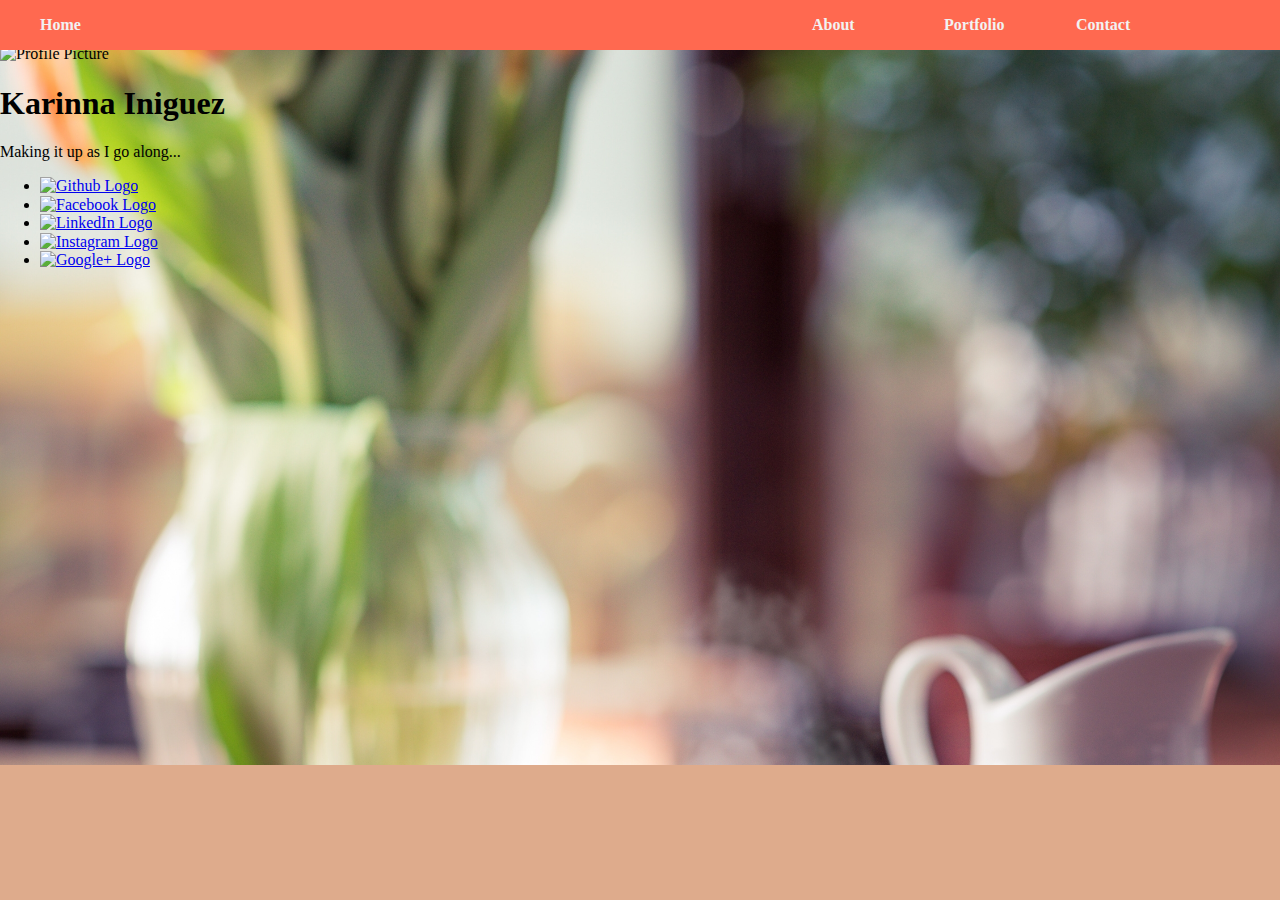
==== index.html @ 583b1641 "Add nav bar and header content and style" ====
<!DOCTYPE html>
<html>
<head>
  <meta charset="utf-8">
  <title>Karinna Iniguez</title>
  <link rel="stylesheet" href="styles/normalize.css">
  <link rel="stylesheet" href="styles/style.css">
</head>
<body>

  <!-- ~~~~~~~~~~~~~~~~ HEADER ~~~~~~~~~~~~~~~~ -->
  <header>

    <img src="http://via.placeholder.com/200x200" alt="Profile Picture">

    <h1>Karinna Iniguez</h1>
    <p>Making it up as I go along...</p>
<!--         SOCIAL MEDIA          -->
    <ul>
      <li>
        <a href="https://github.com/"><img src="http://via.placeholder.com/20x20" alt="Github Logo"></a>
      </li>
      <li>
        <a href="http://facebook.com"><img src="http://via.placeholder.com/20x20" alt="Facebook Logo"></a>
      </li>
      <li>
        <a href="http://linkedin.com"><img src="http://via.placeholder.com/20x20" alt="LinkedIn Logo"></a>
      </li>
      <li>
        <a href="http://instagram.com"><img src="http://via.placeholder.com/20x20" alt="Instagram Logo"></a>
      </li>
      <li>
        <a href="https://plus.google.com/"><img src="http://via.placeholder.com/20x20" alt="Google+ Logo"></a>
      </li>

    </ul>

  </header>


  <!-- ~~~~~~~~~~~~~~~~ NAV ~~~~~~~~~~~~~~~~ -->

  <nav>
    <ul>
      <li>
        <a href="index.html">Home</a>
      </li>
      <li>
        <a href="">About</a>
      </li>
      <li>
        <a href="content/portfolio.html">Portfolio</a>
      </li>
      <li>
        <a href="">Contact</a>
      </li>
    </ul>
  </nav>


  <!-- ~~~~~~~~~~~~~~~~ MAIN ~~~~~~~~~~~~~~~~ -->

  <main>

  </main>

  <!-- ~~~~~~~~~~~~~~~~ FOOTER ~~~~~~~~~~~~~~~~ -->

  <footer>

  </footer>

</body>
</html>
---- styles/style.css ----
/* THIS IS FOR THE WHOLE BODY */

body {
  background-color: #DEAB8C;
}


/* THIS IS FOR THE TOP NAVIGATION BAR */

nav {
  background-color: #FF6950;
  color: #F2F2F2;
  position: fixed;
  top: 0;
  width: 100vw;
}

nav ul {
  list-style-type: none;
}

nav li {
  display: inline-block;
  width: 10vw;
}

nav li a {
  color: #F2F2F2;
  font-weight: bold;
  text-decoration: none;
}

nav li:first-child {
  width: 60vw;
}

/* THIS IS FOR THE HEADER */

header {
  padding-top: 5vh;
  background: #DEAB8C url("../img/background_hero.jpg");
  background-position: center;
  background-size: cover;
  background-attachment: fixed;
  height: 80vh;
}
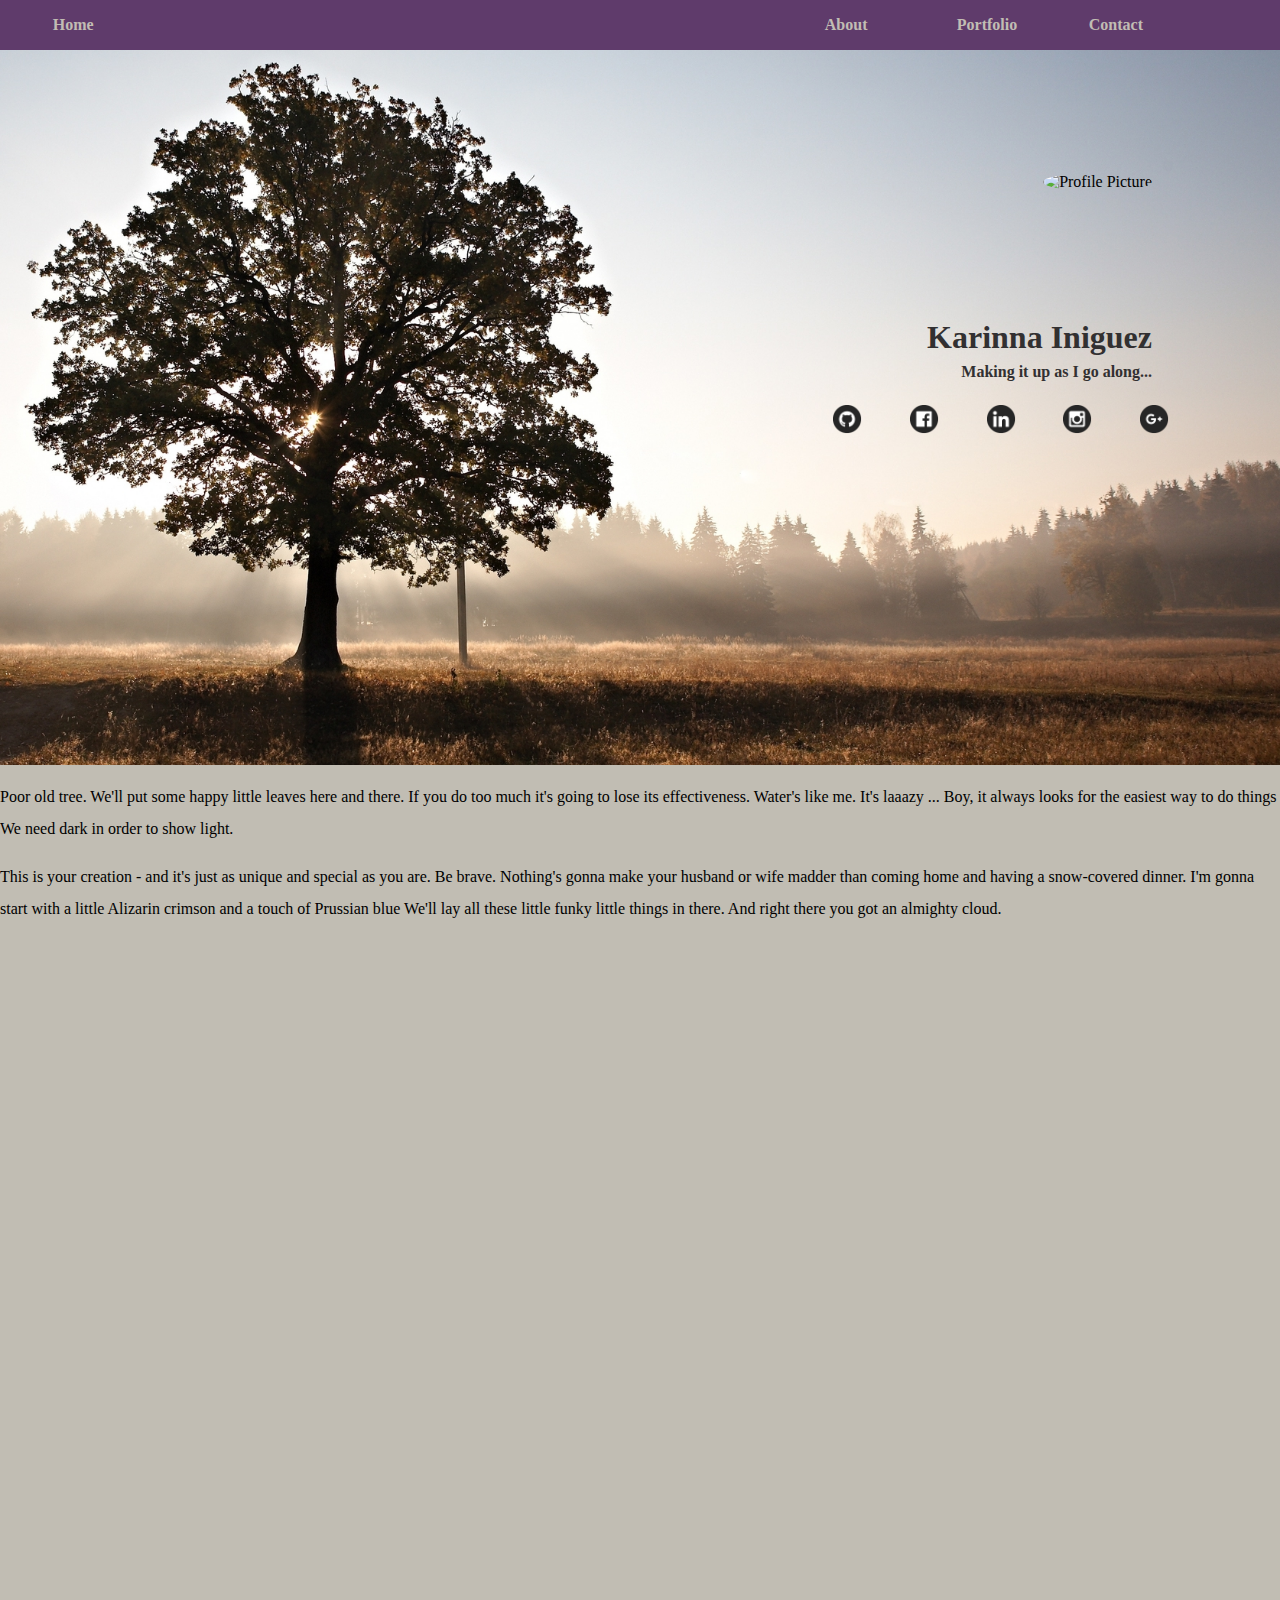
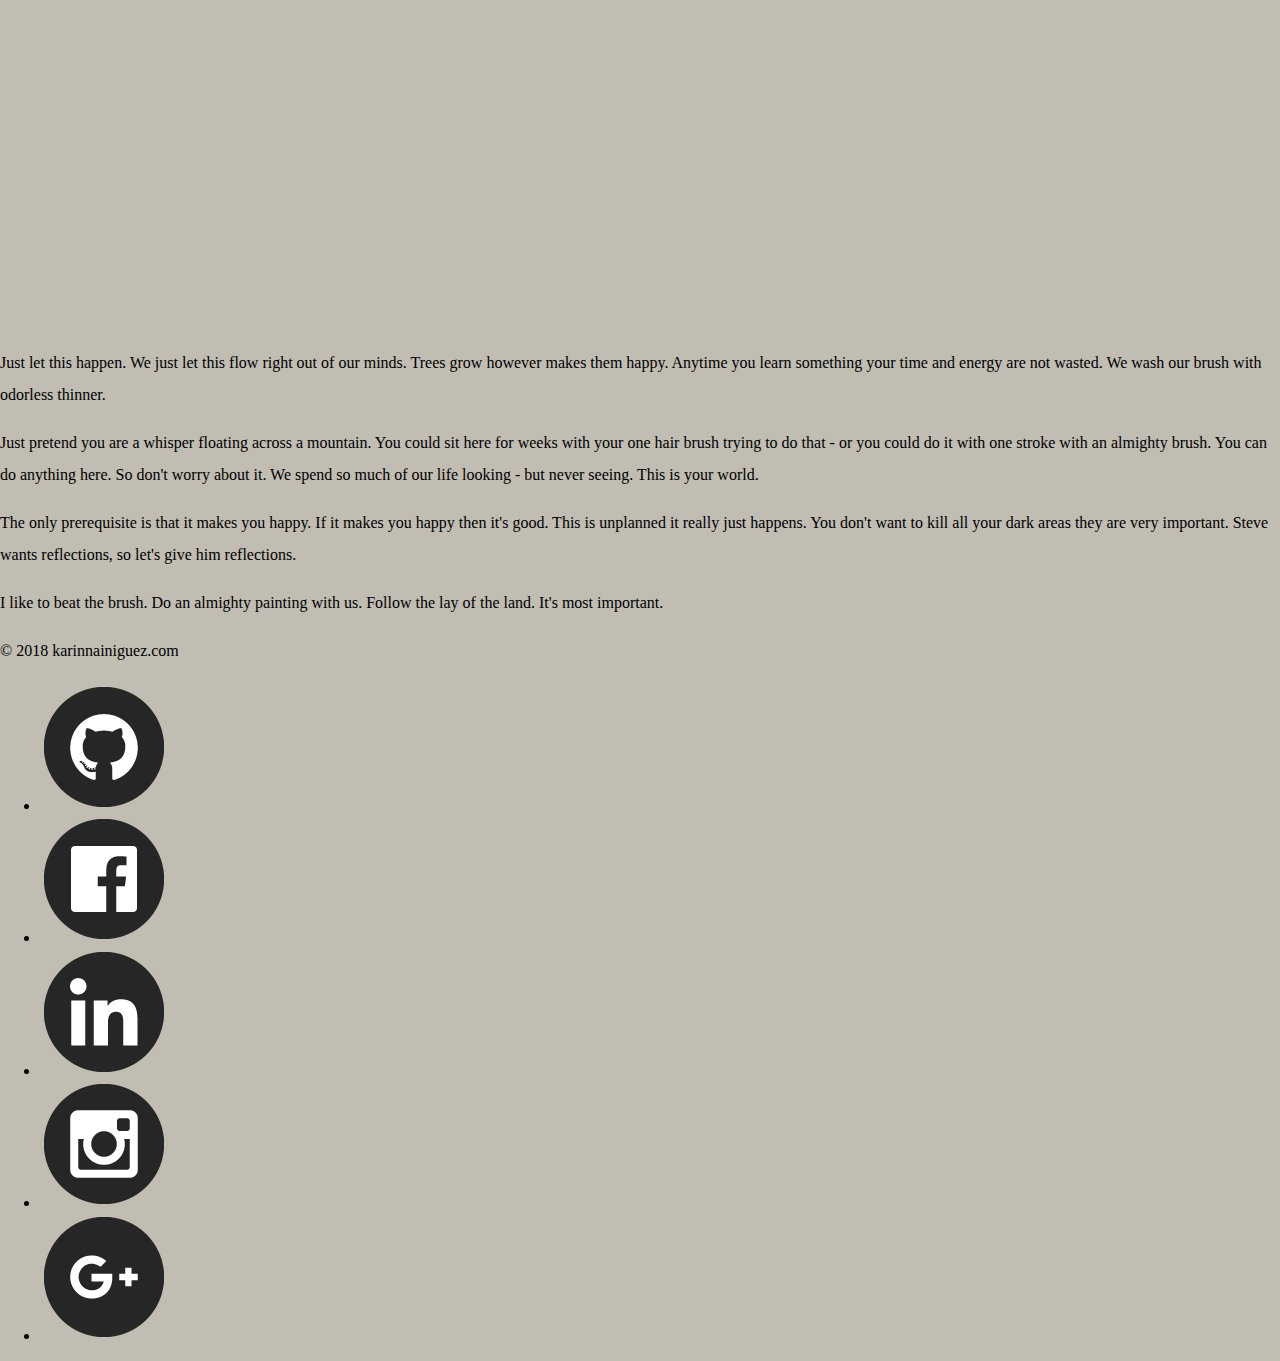
==== commit 801f2fea: "Add social media icons and format them in header" ====
--- a/index.html
+++ b/index.html
@@ -15,22 +15,22 @@
 
     <h1>Karinna Iniguez</h1>
     <p>Making it up as I go along...</p>
-<!--         SOCIAL MEDIA          -->
-    <ul>
+    <!--         SOCIAL MEDIA          -->
+    <ul class="social">
       <li>
-        <a href="https://github.com/"><img src="http://via.placeholder.com/20x20" alt="Github Logo"></a>
+        <a href="https://github.com/"><img src="img/Github.png" alt="Github Logo"></a>
       </li>
       <li>
-        <a href="http://facebook.com"><img src="http://via.placeholder.com/20x20" alt="Facebook Logo"></a>
+        <a href="http://facebook.com"><img src="img/Facebook.png" alt="Facebook Logo"></a>
       </li>
       <li>
-        <a href="http://linkedin.com"><img src="http://via.placeholder.com/20x20" alt="LinkedIn Logo"></a>
+        <a href="http://linkedin.com"><img src="img/Linkedin.png" alt="LinkedIn Logo"></a>
       </li>
       <li>
-        <a href="http://instagram.com"><img src="http://via.placeholder.com/20x20" alt="Instagram Logo"></a>
+        <a href="http://instagram.com"><img src="img/Instagram.png" alt="Instagram Logo"></a>
       </li>
       <li>
-        <a href="https://plus.google.com/"><img src="http://via.placeholder.com/20x20" alt="Google+ Logo"></a>
+        <a href="https://plus.google.com/"><img src="img/Google+.png" alt="Google+ Logo"></a>
       </li>
 
     </ul>
@@ -61,12 +61,46 @@
   <!-- ~~~~~~~~~~~~~~~~ MAIN ~~~~~~~~~~~~~~~~ -->
 
   <main>
+    <p>Poor old tree. We'll put some happy little leaves here and there. If you do too much it's going to lose its effectiveness. Water's like me. It's laaazy ... Boy, it always looks for the easiest way to do things We need dark in order to show light.</p>
+
+    <p>This is your creation - and it's just as unique and special as you are. Be brave. Nothing's gonna make your husband or wife madder than coming home and having a snow-covered dinner. I'm gonna start with a little Alizarin crimson and a touch of Prussian blue We'll lay all these little funky little things in there. And right there you got an almighty cloud.</p>
+
+    <div id="picture">
+
+    </div>
+
+    <p>Just let this happen. We just let this flow right out of our minds. Trees grow however makes them happy. Anytime you learn something your time and energy are not wasted. We wash our brush with odorless thinner.</p>
+
+    <p>Just pretend you are a whisper floating across a mountain. You could sit here for weeks with your one hair brush trying to do that - or you could do it with one stroke with an almighty brush. You can do anything here. So don't worry about it. We spend so much of our life looking - but never seeing. This is your world.</p>
+
+    <p>The only prerequisite is that it makes you happy. If it makes you happy then it's good. This is unplanned it really just happens. You don't want to kill all your dark areas they are very important. Steve wants reflections, so let's give him reflections.</p>
+
+    <p>I like to beat the brush. Do an almighty painting with us. Follow the lay of the land. It's most important.</p>
 
   </main>
 
   <!-- ~~~~~~~~~~~~~~~~ FOOTER ~~~~~~~~~~~~~~~~ -->
 
   <footer>
+    <p>&copy; 2018 karinnainiguez.com</p>
+    <ul class="social">
+      <li>
+        <a href="https://github.com/"><img src="img/Github.png" alt="Github Logo"></a>
+      </li>
+      <li>
+        <a href="http://facebook.com"><img src="img/Facebook.png" alt="Facebook Logo"></a>
+      </li>
+      <li>
+        <a href="http://linkedin.com"><img src="img/Linkedin.png" alt="LinkedIn Logo"></a>
+      </li>
+      <li>
+        <a href="http://instagram.com"><img src="img/Instagram.png" alt="Instagram Logo"></a>
+      </li>
+      <li>
+        <a href="https://plus.google.com/"><img src="img/Google+.png" alt="Google+ Logo"></a>
+      </li>
+
+    </ul>
 
   </footer>
 
--- a/styles/style.css
+++ b/styles/style.css
@@ -1,15 +1,15 @@
 /* THIS IS FOR THE WHOLE BODY */
 
 body {
-  background-color: #DEAB8C;
+  background-color: #C1BDB3;
 }
 
 
 /* THIS IS FOR THE TOP NAVIGATION BAR */
 
 nav {
-  background-color: #FF6950;
-  color: #F2F2F2;
+  background-color: #5F3B6B;
+  color: #C1BDB3;
   position: fixed;
   top: 0;
   width: 100vw;
@@ -25,22 +25,86 @@
 }
 
 nav li a {
-  color: #F2F2F2;
+  color: #C1BDB3;
   font-weight: bold;
   text-decoration: none;
+  padding: 1vw;
 }
 
 nav li:first-child {
   width: 60vw;
 }
 
+nav li a:hover {
+  color: #5F3B6B;
+  background-color: #C1BDB3;
+}
+
 /* THIS IS FOR THE HEADER */
 
 header {
   padding-top: 5vh;
-  background: #DEAB8C url("../img/background_hero.jpg");
+  background: #C1BDB3 url("../img/background_hero.jpg");
   background-position: center;
   background-size: cover;
   background-attachment: fixed;
   height: 80vh;
+  display: flex;
+  flex-direction: column;
+  justify-content: flex-start;
+  align-items: flex-end;
 }
+
+header img {
+  border-radius: 50%;
+  margin: 10vw;
+
+}
+
+header h1 {
+  color: #323031;
+  border-radius: 35%;
+  margin: 0 10vw;
+}
+
+header p {
+  color: #323031;
+  font-weight: bold;
+  border-radius: 35%;
+  margin: 0 10vw;
+}
+
+/* Social Media Icons */
+
+header ul {
+  list-style-type: none;
+  width: 30vw;
+  padding: 0 5vw 0 60vw;
+  display: grid;
+  grid-template-columns: repeat(5, 1fr)
+
+}
+
+header ul li {
+  display: inline-block;
+}
+
+header ul li img {
+  max-width: 30px;
+  margin: 0;
+}
+
+
+/* Second picture scroll */
+
+#picture {
+  height: 110vh;
+  background: url("../img/second_image.jpg");
+  background-position: center;
+  background-size: cover;
+  background-attachment: fixed;
+}
+
+p {
+  line-height: 2em;
+}
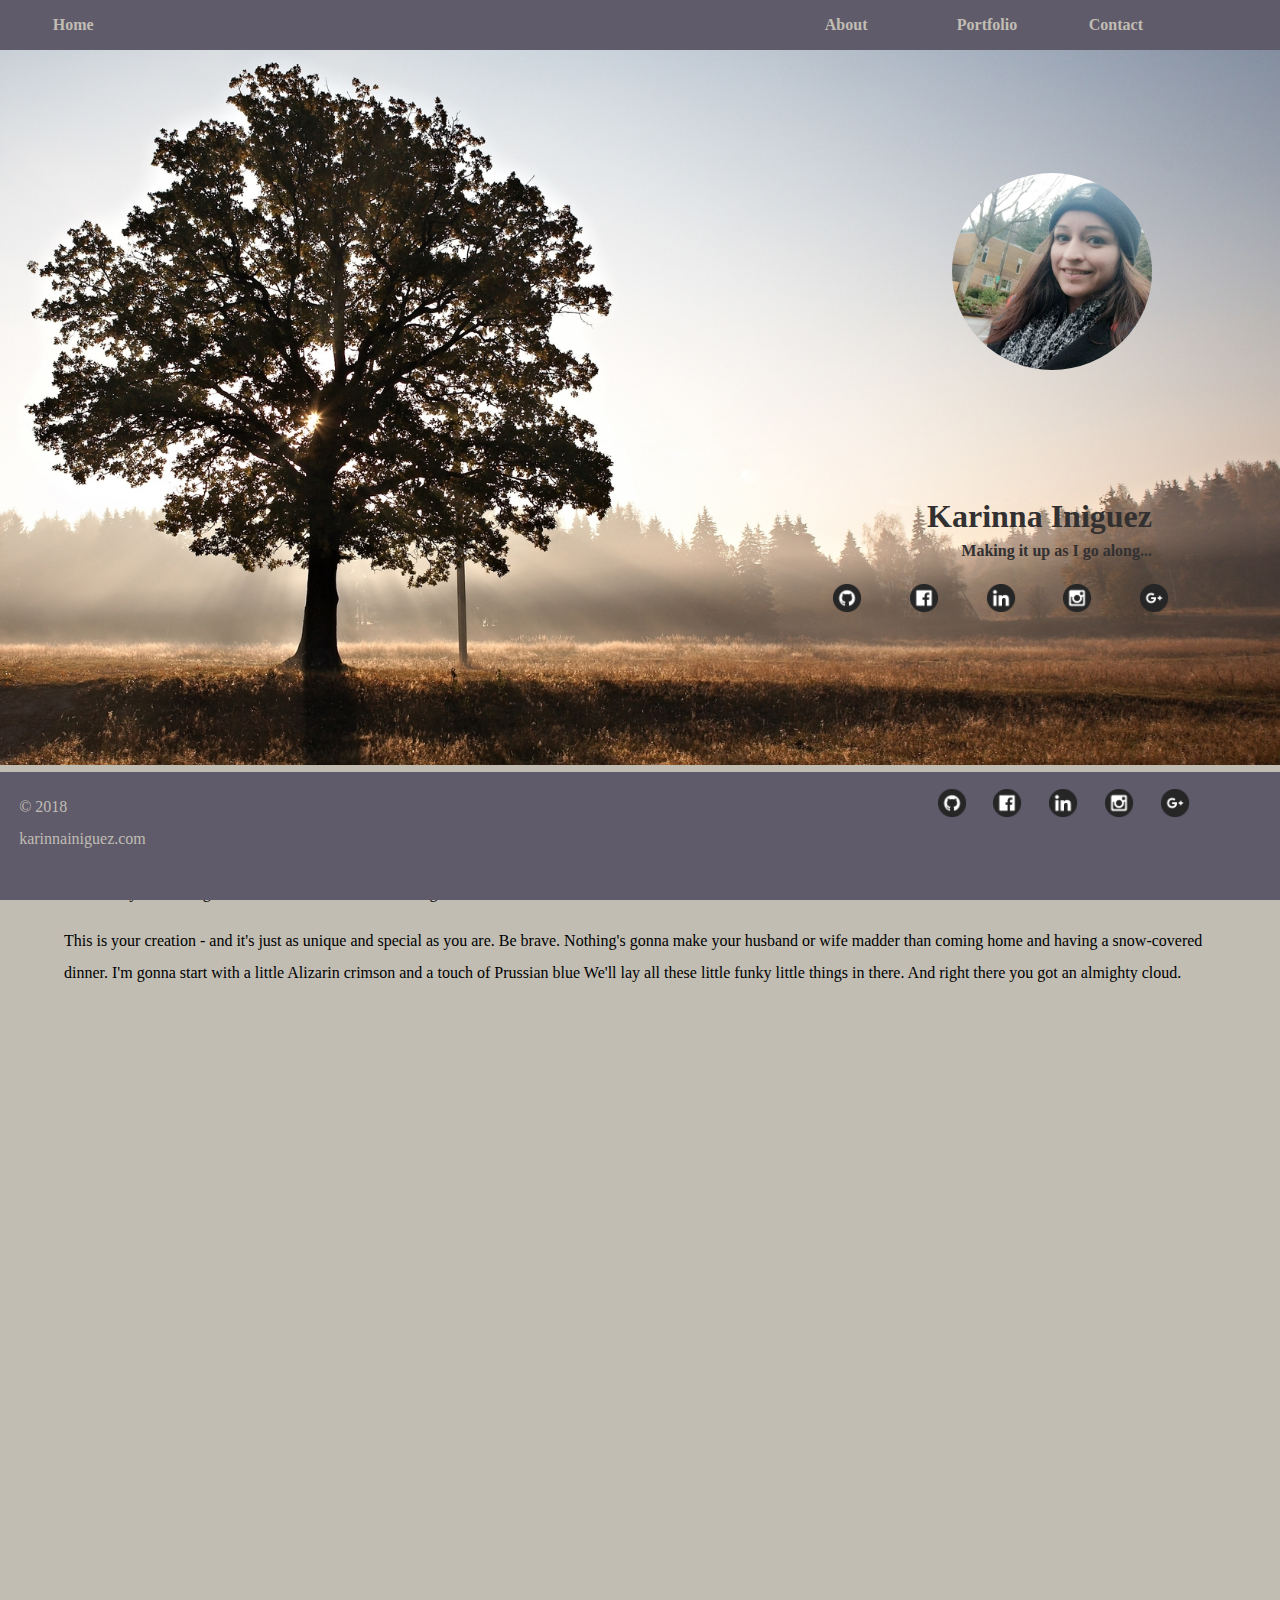
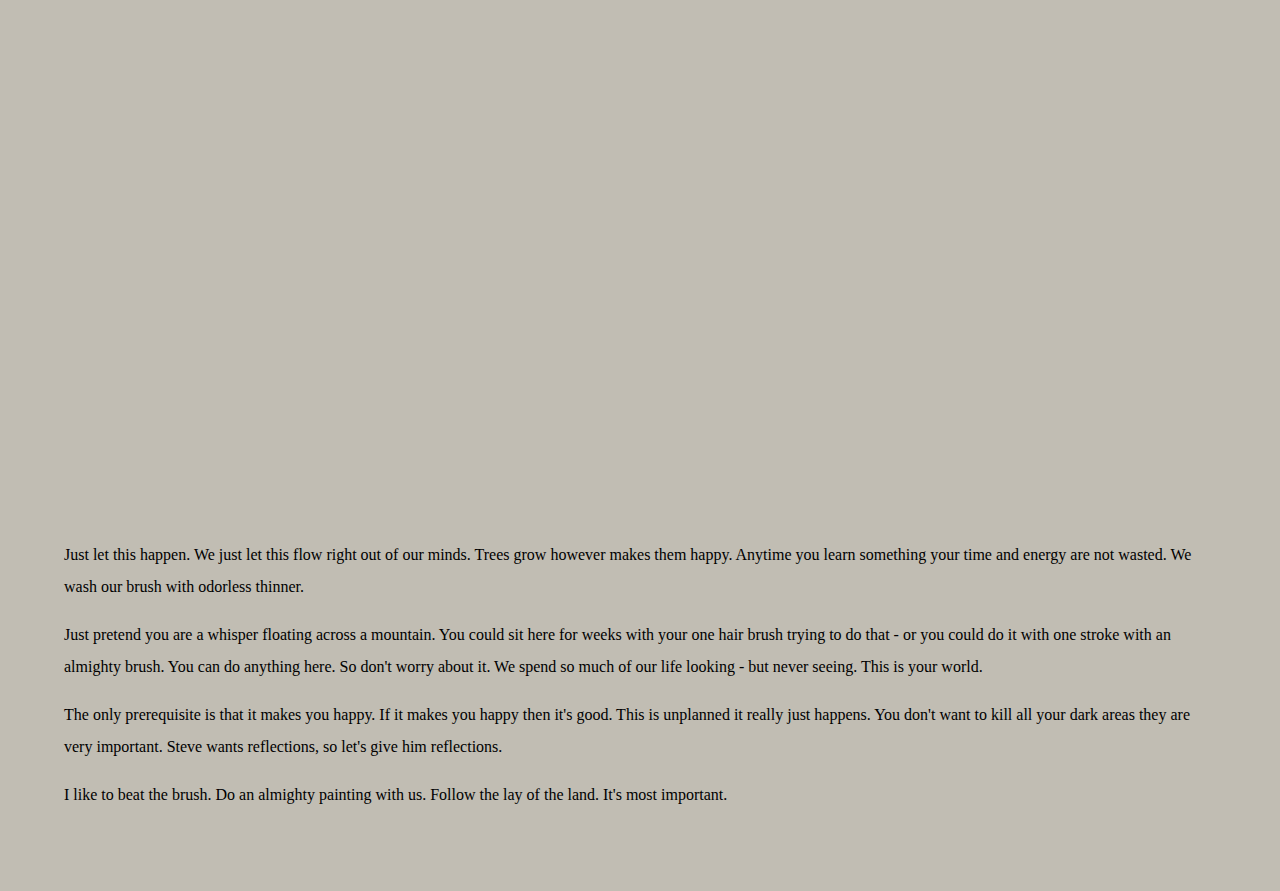
==== commit 8c5cbb91: "Add and format footer content in index file" ====
--- a/index.html
+++ b/index.html
@@ -11,7 +11,7 @@
   <!-- ~~~~~~~~~~~~~~~~ HEADER ~~~~~~~~~~~~~~~~ -->
   <header>
 
-    <img src="http://via.placeholder.com/200x200" alt="Profile Picture">
+    <img src="img/first_week_seattle.jpg" alt="Profile Picture">
 
     <h1>Karinna Iniguez</h1>
     <p>Making it up as I go along...</p>
@@ -61,21 +61,27 @@
   <!-- ~~~~~~~~~~~~~~~~ MAIN ~~~~~~~~~~~~~~~~ -->
 
   <main>
-    <p>Poor old tree. We'll put some happy little leaves here and there. If you do too much it's going to lose its effectiveness. Water's like me. It's laaazy ... Boy, it always looks for the easiest way to do things We need dark in order to show light.</p>
+    <section>
+      <p>Poor old tree. We'll put some happy little leaves here and there. If you do too much it's going to lose its effectiveness. Water's like me. It's laaazy ... Boy, it always looks for the easiest way to do things We need dark in order to show light.</p>
 
-    <p>This is your creation - and it's just as unique and special as you are. Be brave. Nothing's gonna make your husband or wife madder than coming home and having a snow-covered dinner. I'm gonna start with a little Alizarin crimson and a touch of Prussian blue We'll lay all these little funky little things in there. And right there you got an almighty cloud.</p>
+      <p>This is your creation - and it's just as unique and special as you are. Be brave. Nothing's gonna make your husband or wife madder than coming home and having a snow-covered dinner. I'm gonna start with a little Alizarin crimson and a touch of Prussian blue We'll lay all these little funky little things in there. And right there you got an almighty cloud.</p>
+    </section>
 
     <div id="picture">
 
     </div>
 
-    <p>Just let this happen. We just let this flow right out of our minds. Trees grow however makes them happy. Anytime you learn something your time and energy are not wasted. We wash our brush with odorless thinner.</p>
 
-    <p>Just pretend you are a whisper floating across a mountain. You could sit here for weeks with your one hair brush trying to do that - or you could do it with one stroke with an almighty brush. You can do anything here. So don't worry about it. We spend so much of our life looking - but never seeing. This is your world.</p>
+    <section>
+      <p>Just let this happen. We just let this flow right out of our minds. Trees grow however makes them happy. Anytime you learn something your time and energy are not wasted. We wash our brush with odorless thinner.</p>
 
-    <p>The only prerequisite is that it makes you happy. If it makes you happy then it's good. This is unplanned it really just happens. You don't want to kill all your dark areas they are very important. Steve wants reflections, so let's give him reflections.</p>
+      <p>Just pretend you are a whisper floating across a mountain. You could sit here for weeks with your one hair brush trying to do that - or you could do it with one stroke with an almighty brush. You can do anything here. So don't worry about it. We spend so much of our life looking - but never seeing. This is your world.</p>
 
-    <p>I like to beat the brush. Do an almighty painting with us. Follow the lay of the land. It's most important.</p>
+      <p>The only prerequisite is that it makes you happy. If it makes you happy then it's good. This is unplanned it really just happens. You don't want to kill all your dark areas they are very important. Steve wants reflections, so let's give him reflections.</p>
+
+      <p>I like to beat the brush. Do an almighty painting with us. Follow the lay of the land. It's most important.</p>
+    </section>
+
 
   </main>
 
--- a/styles/style.css
+++ b/styles/style.css
@@ -1,4 +1,4 @@
-/* THIS IS FOR THE WHOLE BODY */
+/* THIS IS FOR THE WHOLE PAGE */
 
 body {
   background-color: #C1BDB3;
@@ -8,7 +8,7 @@
 /* THIS IS FOR THE TOP NAVIGATION BAR */
 
 nav {
-  background-color: #5F3B6B;
+  background-color: #5F5B6B;
   color: #C1BDB3;
   position: fixed;
   top: 0;
@@ -58,6 +58,7 @@
 header img {
   border-radius: 50%;
   margin: 10vw;
+  width: 200px;
 
 }
 
@@ -76,7 +77,7 @@
 
 /* Social Media Icons */
 
-header ul {
+.social {
   list-style-type: none;
   width: 30vw;
   padding: 0 5vw 0 60vw;
@@ -85,11 +86,11 @@
 
 }
 
-header ul li {
+.social li {
   display: inline-block;
 }
 
-header ul li img {
+.social li img {
   max-width: 30px;
   margin: 0;
 }
@@ -105,6 +106,31 @@
   background-attachment: fixed;
 }
 
+
+/* Main Body Text */
+
+main>section {
+  padding: 5vw;
+}
+
 p {
   line-height: 2em;
 }
+
+/* This is for the Footer */
+
+
+footer {
+  background-color: #5F5B6B;
+  color: #C1BDB3;
+  bottom: 0;
+  position: fixed;
+  width: 100vw;
+  height: 10vw;
+  display: flex;
+  justify-content: space-between;
+}
+
+footer p {
+  margin: 1.5vw;
+}
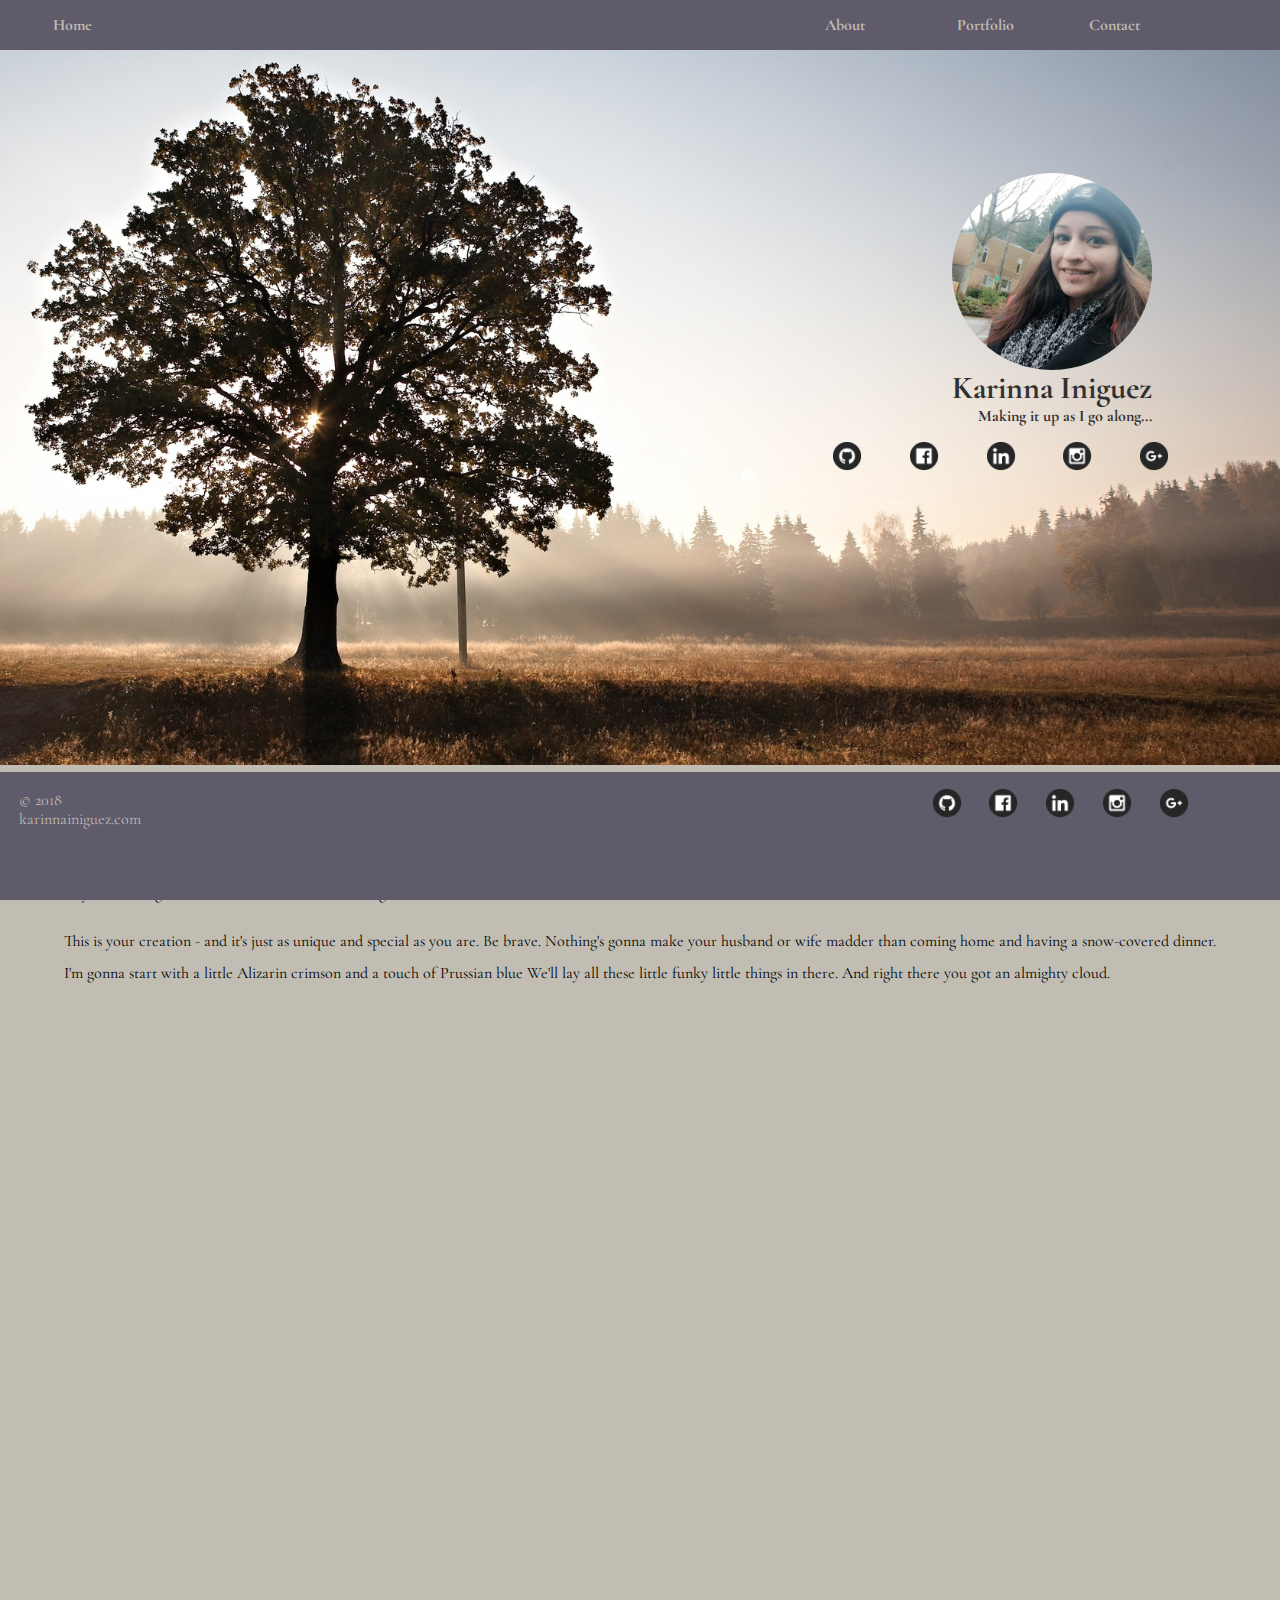
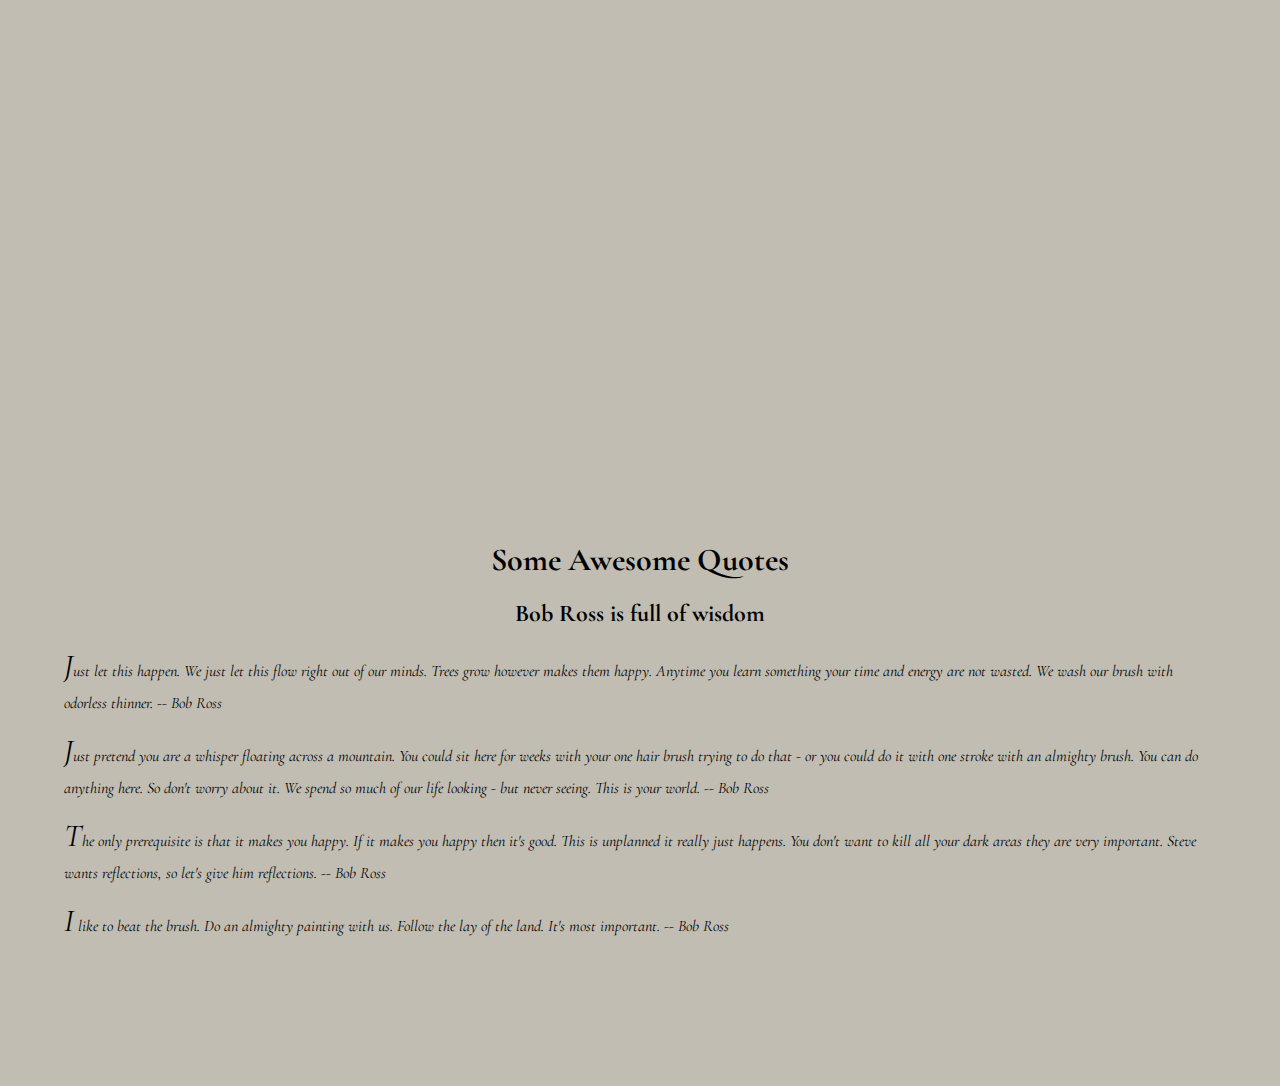
==== commit 8eda2a4b: "Add content to about file and style in seperate, linked css file" ====
--- a/index.html
+++ b/index.html
@@ -5,10 +5,32 @@
   <title>Karinna Iniguez</title>
   <link rel="stylesheet" href="styles/normalize.css">
   <link rel="stylesheet" href="styles/style.css">
+  <link rel="stylesheet" href="styles/index.css">
+  <link href="https://fonts.googleapis.com/css?family=Cormorant+Garamond" rel="stylesheet">
 </head>
 <body>
 
-  <!-- ~~~~~~~~~~~~~~~~ HEADER ~~~~~~~~~~~~~~~~ -->
+  <!-- ~~~~~~~~~~~~~~~~ NAV ~~~~~~~~~~~~~~~~ -->
+
+  <nav>
+    <ul>
+      <li>
+        <a href="index.html">Home</a>
+      </li>
+      <li>
+        <a href="content/about.html">About</a>
+      </li>
+      <li>
+        <a href="content/portfolio.html">Portfolio</a>
+      </li>
+      <li>
+        <a href="content.contact.html">Contact</a>
+      </li>
+    </ul>
+  </nav>
+
+
+  <!-- ~~~~~~~~~~~~~~ HEADER ~~~~~~~~~~~~~~~ -->
   <header>
 
     <img src="img/first_week_seattle.jpg" alt="Profile Picture">
@@ -37,28 +59,7 @@
 
   </header>
 
-
-  <!-- ~~~~~~~~~~~~~~~~ NAV ~~~~~~~~~~~~~~~~ -->
-
-  <nav>
-    <ul>
-      <li>
-        <a href="index.html">Home</a>
-      </li>
-      <li>
-        <a href="">About</a>
-      </li>
-      <li>
-        <a href="content/portfolio.html">Portfolio</a>
-      </li>
-      <li>
-        <a href="">Contact</a>
-      </li>
-    </ul>
-  </nav>
-
-
-  <!-- ~~~~~~~~~~~~~~~~ MAIN ~~~~~~~~~~~~~~~~ -->
+  <!-- ~~~~~~~~~~~~~~~ MAIN ~~~~~~~~~~~~~~~~~ -->
 
   <main>
     <section>
@@ -67,25 +68,35 @@
       <p>This is your creation - and it's just as unique and special as you are. Be brave. Nothing's gonna make your husband or wife madder than coming home and having a snow-covered dinner. I'm gonna start with a little Alizarin crimson and a touch of Prussian blue We'll lay all these little funky little things in there. And right there you got an almighty cloud.</p>
     </section>
 
-    <div id="picture">
 
-    </div>
+    <div id="picture"></div>
 
 
-    <section>
-      <p>Just let this happen. We just let this flow right out of our minds. Trees grow however makes them happy. Anytime you learn something your time and energy are not wasted. We wash our brush with odorless thinner.</p>
-
-      <p>Just pretend you are a whisper floating across a mountain. You could sit here for weeks with your one hair brush trying to do that - or you could do it with one stroke with an almighty brush. You can do anything here. So don't worry about it. We spend so much of our life looking - but never seeing. This is your world.</p>
-
-      <p>The only prerequisite is that it makes you happy. If it makes you happy then it's good. This is unplanned it really just happens. You don't want to kill all your dark areas they are very important. Steve wants reflections, so let's give him reflections.</p>
-
-      <p>I like to beat the brush. Do an almighty painting with us. Follow the lay of the land. It's most important.</p>
+    <section id="quotes">
+      <h1>
+        Some Awesome Quotes
+      </h1>
+      <h2>
+        Bob Ross is full of wisdom
+      </h2>
+      <p>
+        Just let this happen. We just let this flow right out of our minds. Trees grow however makes them happy. Anytime you learn something your time and energy are not wasted. We wash our brush with odorless thinner.
+      </p>
+      <p>
+        Just pretend you are a whisper floating across a mountain. You could sit here for weeks with your one hair brush trying to do that - or you could do it with one stroke with an almighty brush. You can do anything here. So don't worry about it. We spend so much of our life looking - but never seeing. This is your world.
+      </p>
+      <p>
+        The only prerequisite is that it makes you happy. If it makes you happy then it's good. This is unplanned it really just happens. You don't want to kill all your dark areas they are very important. Steve wants reflections, so let's give him reflections.
+      </p>
+      <p>
+        I like to beat the brush. Do an almighty painting with us. Follow the lay of the land. It's most important.
+      </p>
     </section>
 
 
   </main>
 
-  <!-- ~~~~~~~~~~~~~~~~ FOOTER ~~~~~~~~~~~~~~~~ -->
+  <!-- ~~~~~~~~~~~~~~ FOOTER ~~~~~~~~~~~~~~~~ -->
 
   <footer>
     <p>&copy; 2018 karinnainiguez.com</p>
@@ -109,6 +120,5 @@
     </ul>
 
   </footer>
-
 </body>
 </html>
--- a/styles/style.css
+++ b/styles/style.css
@@ -2,6 +2,7 @@
 
 body {
   background-color: #C1BDB3;
+  font-family: 'Cormorant Garamond', serif;
 }
 
 
@@ -40,41 +41,6 @@
   background-color: #C1BDB3;
 }
 
-/* THIS IS FOR THE HEADER */
-
-header {
-  padding-top: 5vh;
-  background: #C1BDB3 url("../img/background_hero.jpg");
-  background-position: center;
-  background-size: cover;
-  background-attachment: fixed;
-  height: 80vh;
-  display: flex;
-  flex-direction: column;
-  justify-content: flex-start;
-  align-items: flex-end;
-}
-
-header img {
-  border-radius: 50%;
-  margin: 10vw;
-  width: 200px;
-
-}
-
-header h1 {
-  color: #323031;
-  border-radius: 35%;
-  margin: 0 10vw;
-}
-
-header p {
-  color: #323031;
-  font-weight: bold;
-  border-radius: 35%;
-  margin: 0 10vw;
-}
-
 /* Social Media Icons */
 
 .social {
@@ -96,26 +62,6 @@
 }
 
 
-/* Second picture scroll */
-
-#picture {
-  height: 110vh;
-  background: url("../img/second_image.jpg");
-  background-position: center;
-  background-size: cover;
-  background-attachment: fixed;
-}
-
-
-/* Main Body Text */
-
-main>section {
-  padding: 5vw;
-}
-
-p {
-  line-height: 2em;
-}
 
 /* This is for the Footer */
 
--- a/styles/index.css
+++ b/styles/index.css
@@ -0,0 +1,75 @@
+
+/* THIS IS FOR THE HEADER */
+
+header {
+  padding-top: 5vh;
+  background: #C1BDB3 url("../img/background_hero.jpg");
+  background-position: center;
+  background-size: cover;
+  background-attachment: fixed;
+  height: 80vh;
+  display: flex;
+  flex-direction: column;
+  justify-content: flex-start;
+  align-items: flex-end;
+}
+
+header img {
+  border-radius: 50%;
+  margin: 10vw 10vw 0;
+  width: 200px;
+}
+
+header h1 {
+  color: #323031;
+  border-radius: 35%;
+  margin: 0 10vw;
+}
+
+header p {
+  color: #323031;
+  font-weight: bold;
+  border-radius: 35%;
+  margin: 0 10vw;
+}
+
+
+/* THIS IS FOR PICTURE ID IN BODY - TREES*/
+
+#picture {
+  height: 110vh;
+  background: url("../img/second_image.jpg");
+  background-position: center;
+  background-size: cover;
+  background-attachment: fixed;
+}
+
+
+/* THIS IS FOR MAIN */
+
+main > section {
+  padding: 5vw;
+  line-height: 2em;
+}
+
+#quotes {
+  padding-bottom: 10vw;
+}
+
+
+#quotes h1, #quotes h2 {
+  text-align: center;
+}
+
+#quotes p {
+  font-style: italic;
+}
+
+#quotes p::first-letter {
+  font-size: 2em;
+}
+
+
+#quotes p::after {
+  content: '-- Bob Ross';
+}
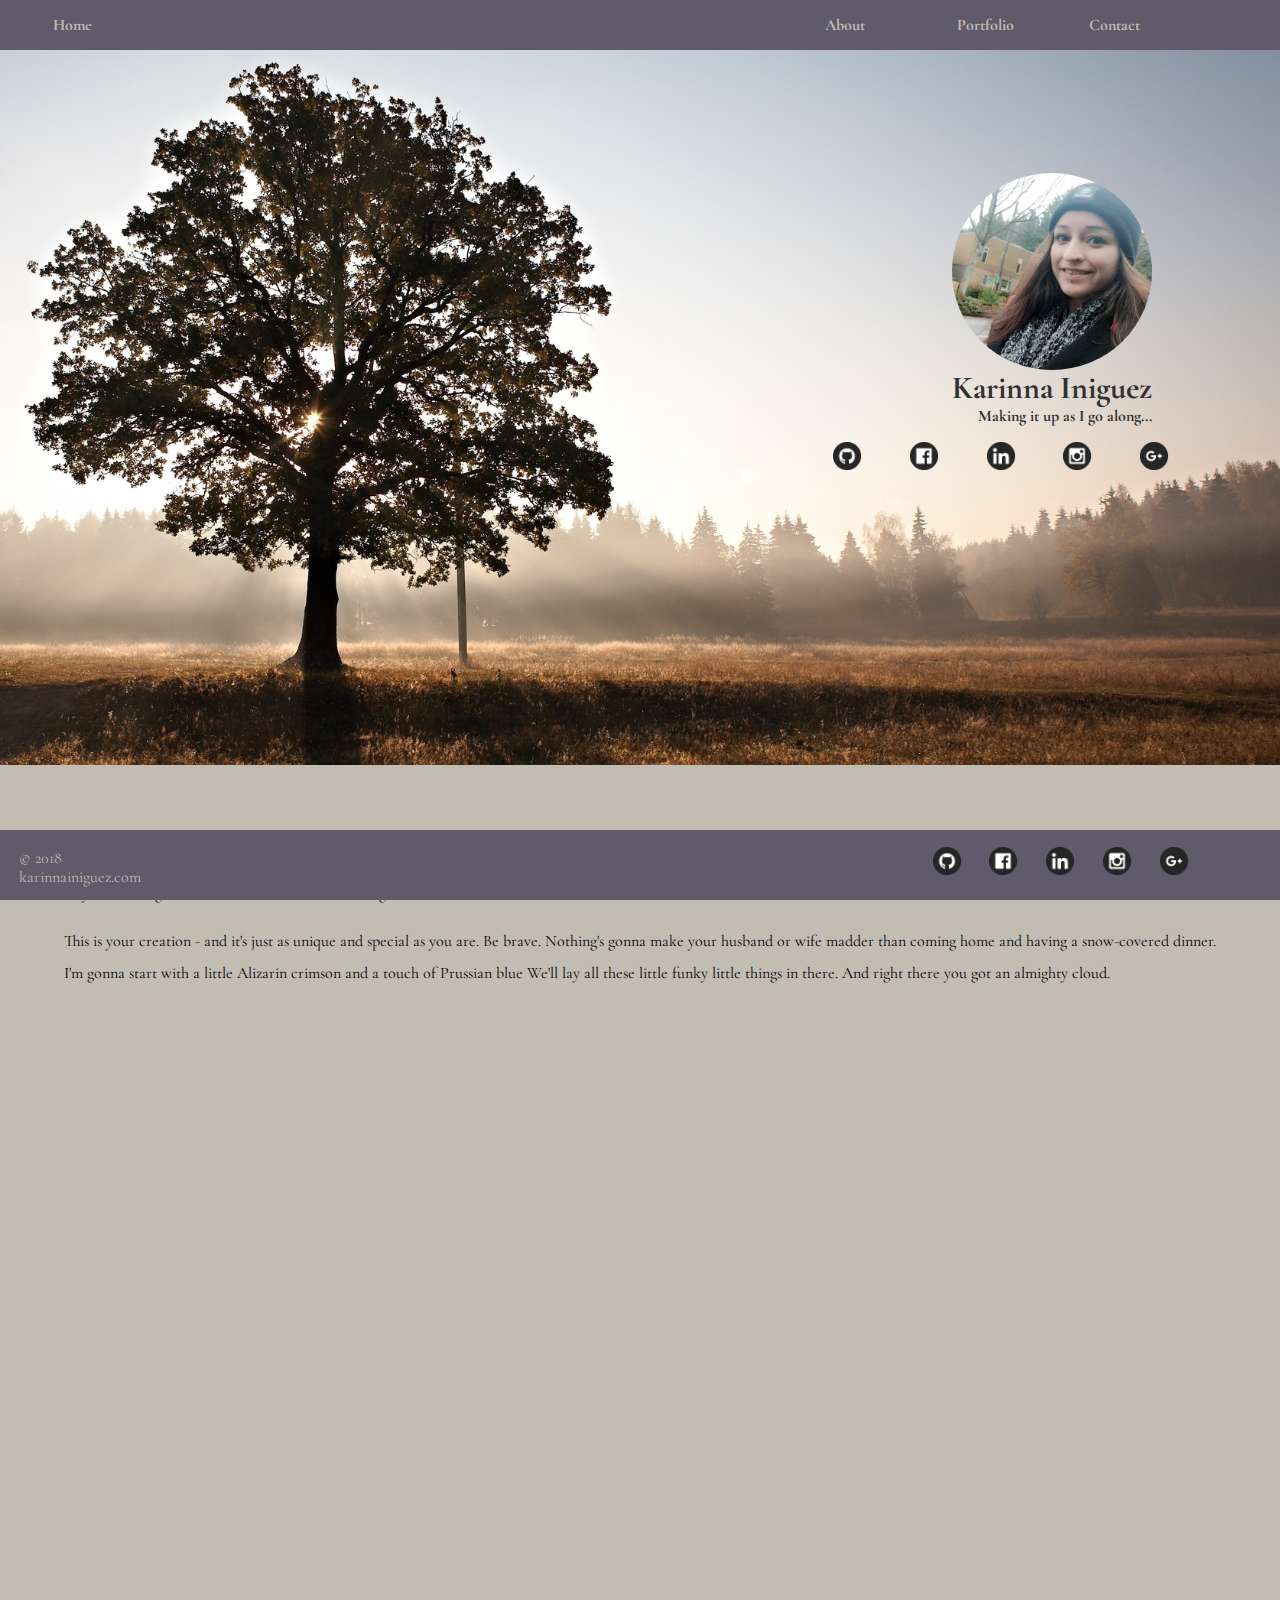
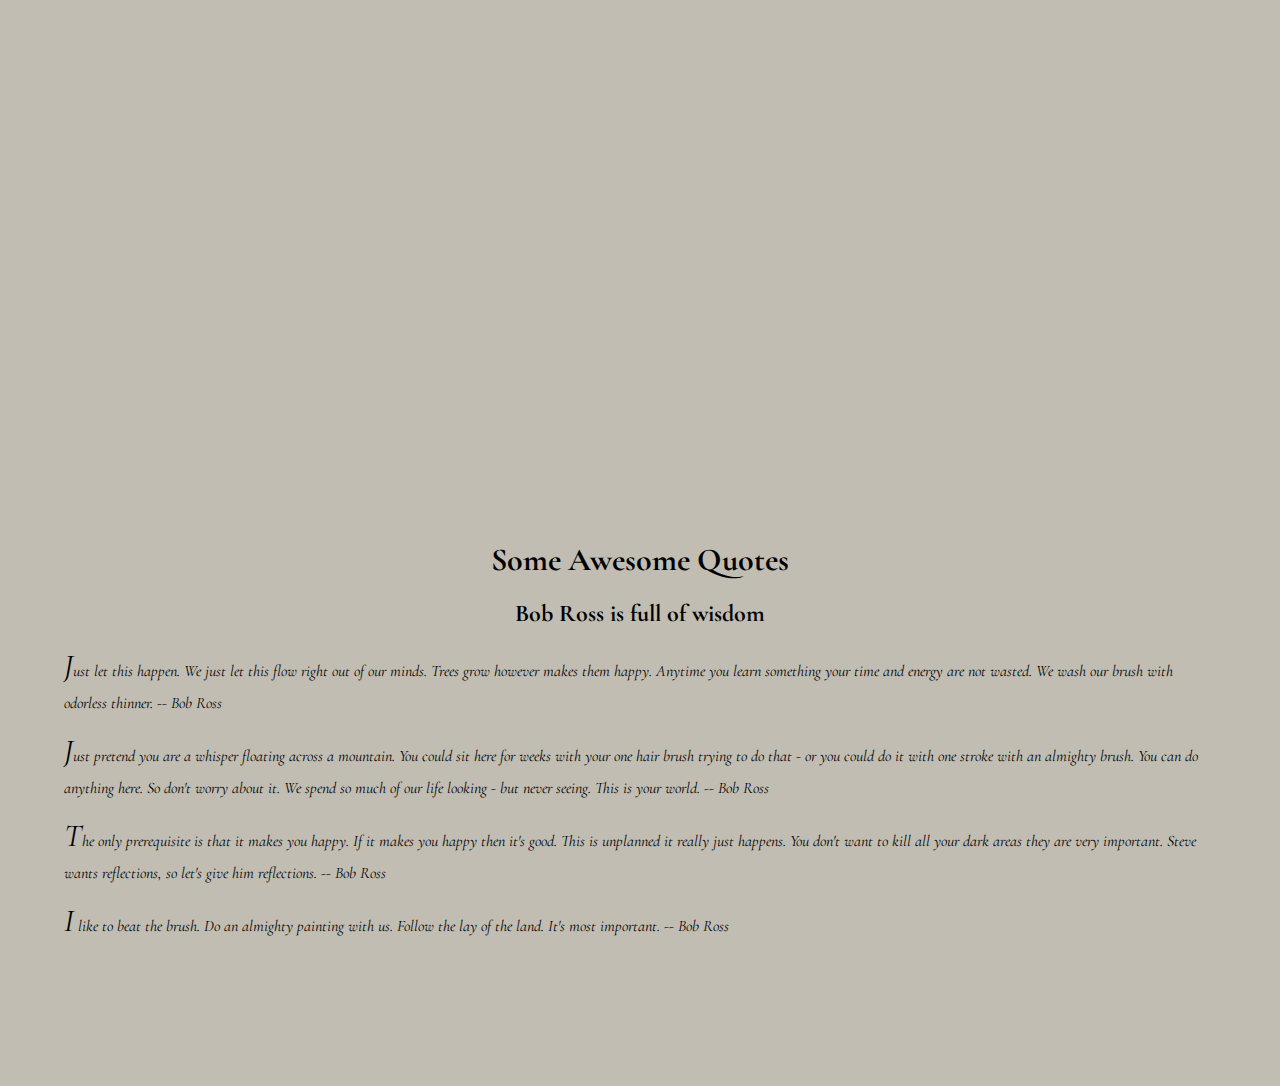
==== commit b6ec2ca2: "Refactor" ====
--- a/index.html
+++ b/index.html
@@ -24,7 +24,7 @@
         <a href="content/portfolio.html">Portfolio</a>
       </li>
       <li>
-        <a href="content.contact.html">Contact</a>
+        <a href="content/contact.html">Contact</a>
       </li>
     </ul>
   </nav>
--- a/styles/style.css
+++ b/styles/style.css
@@ -72,7 +72,7 @@
   bottom: 0;
   position: fixed;
   width: 100vw;
-  height: 10vw;
+  height: 70px;
   display: flex;
   justify-content: space-between;
 }
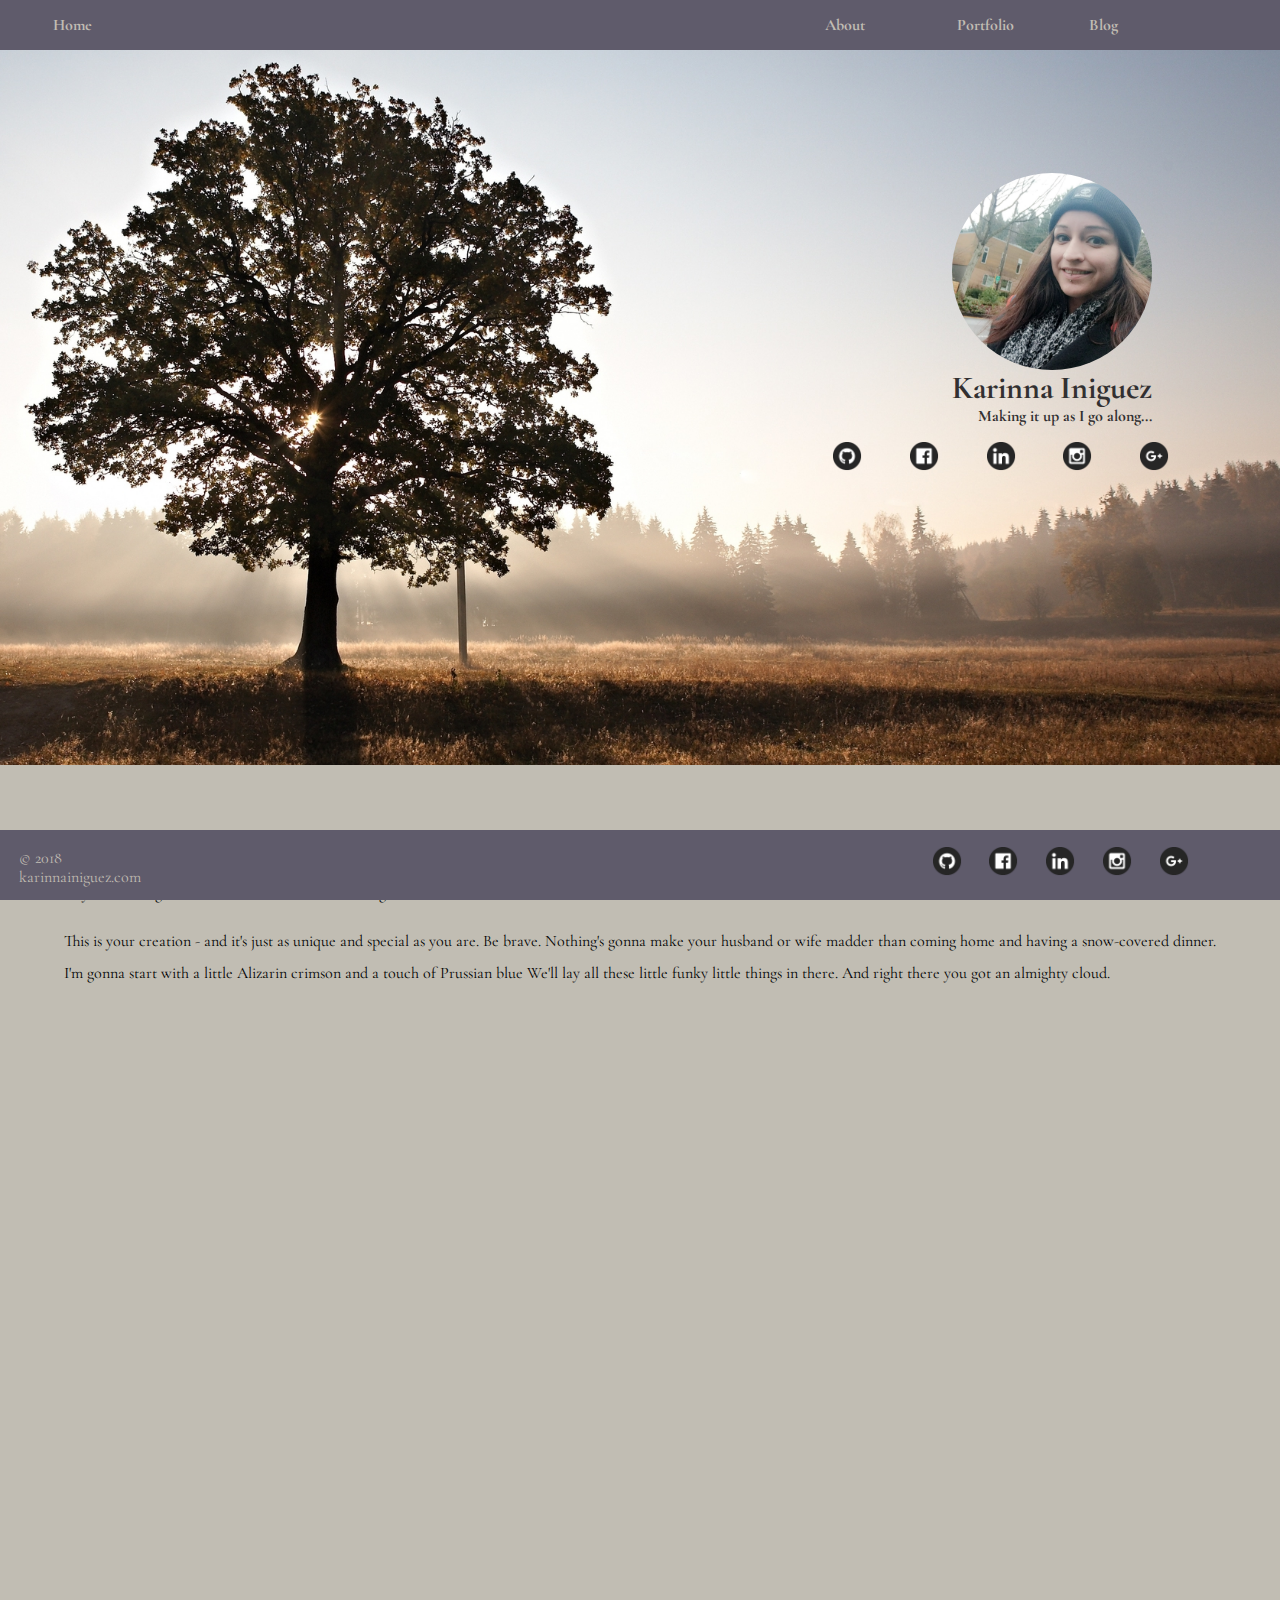
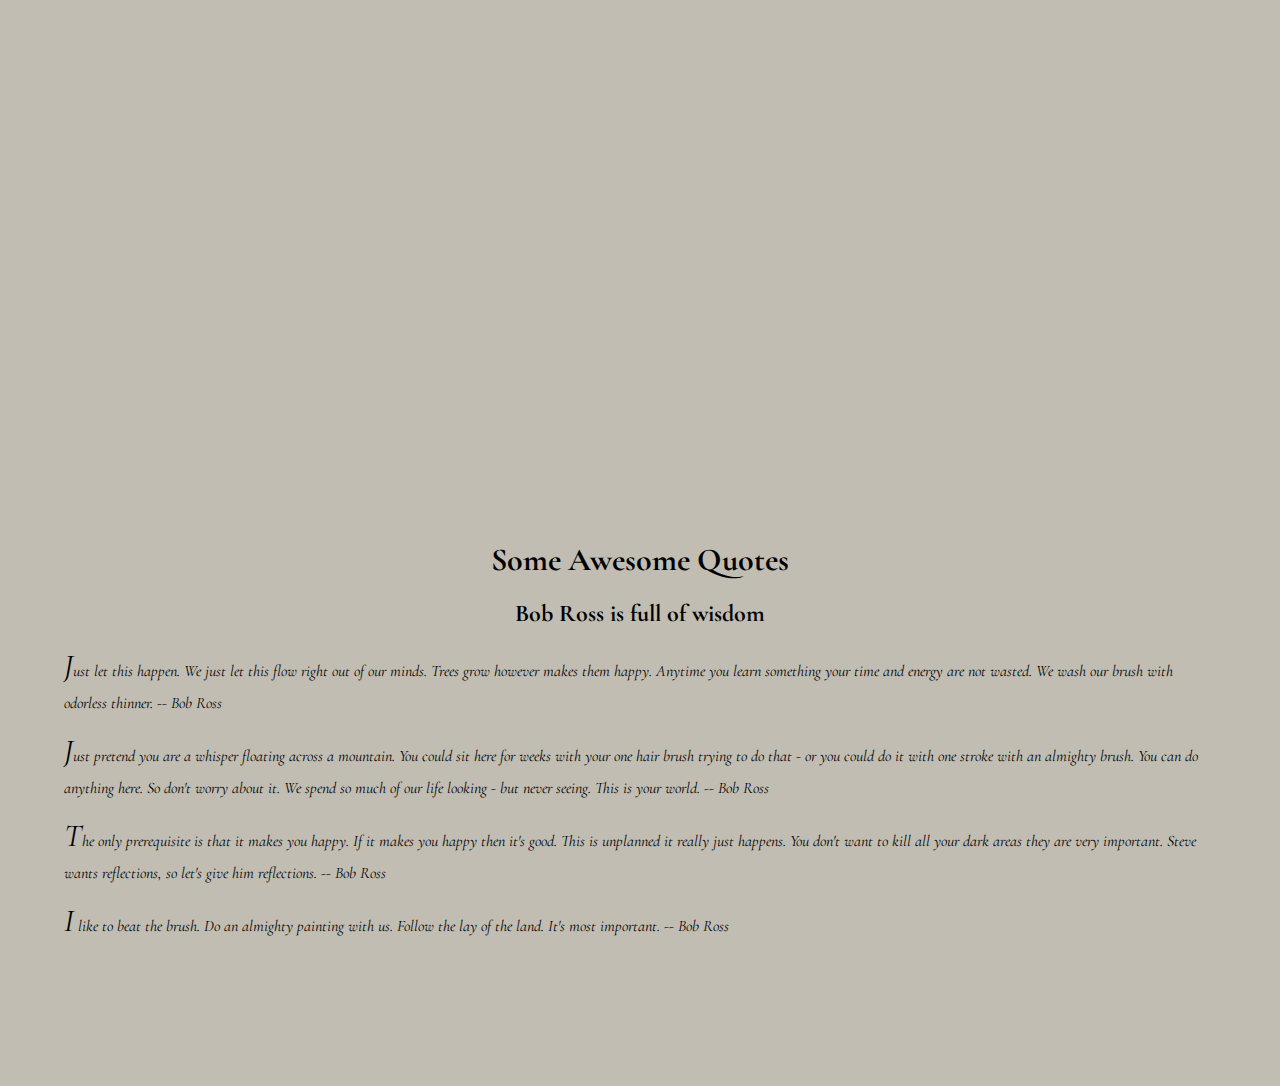
==== commit ab7e725f: "Add content and styles to portfolio file" ====
--- a/index.html
+++ b/index.html
@@ -24,7 +24,7 @@
         <a href="content/portfolio.html">Portfolio</a>
       </li>
       <li>
-        <a href="content/contact.html">Contact</a>
+        <a href="content/blog.html">Blog</a>
       </li>
     </ul>
   </nav>
